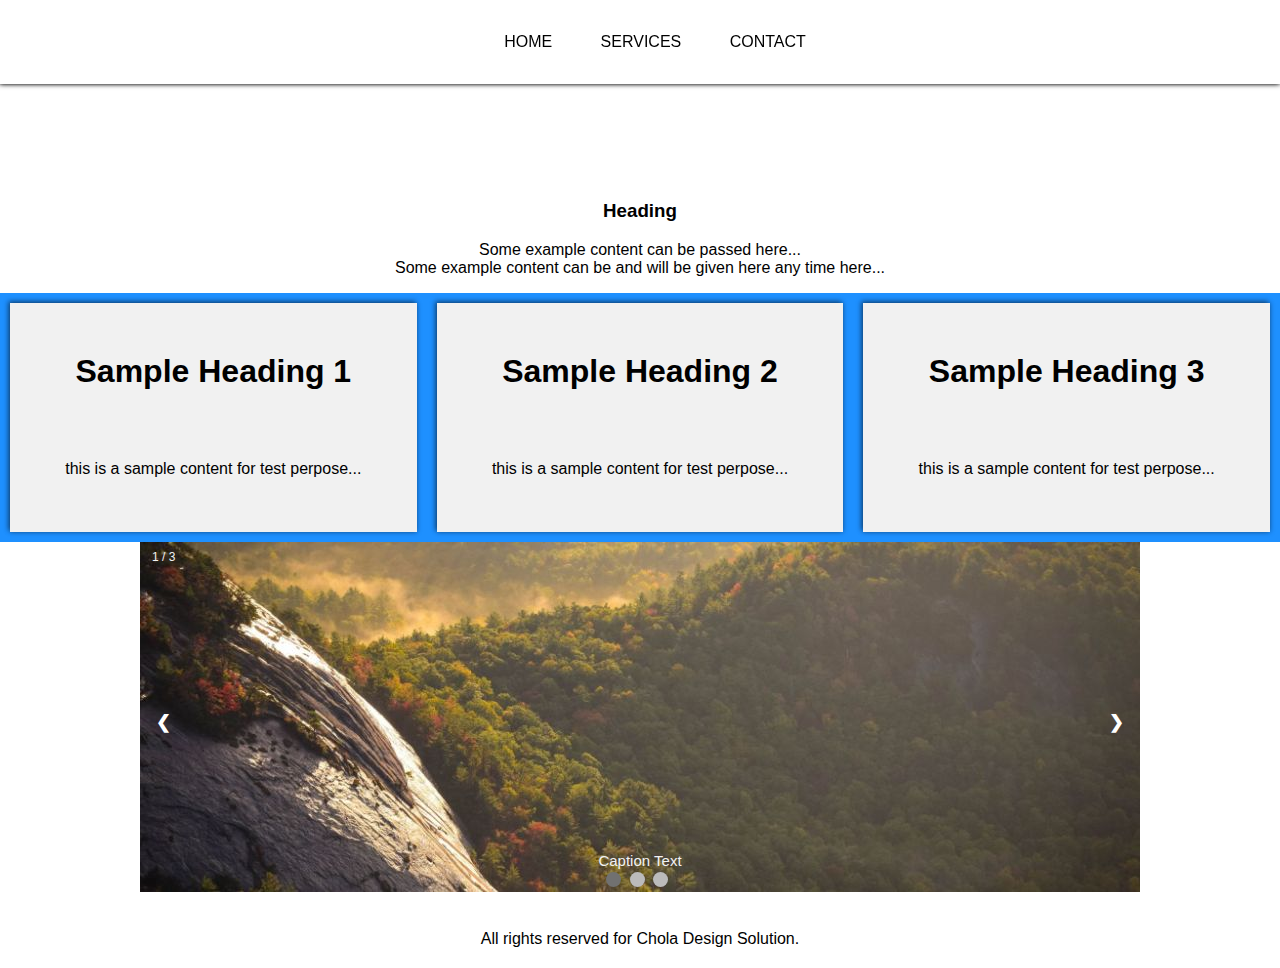
==== index.html @ 94625c48 "Testing web page" ====
<!DOCTYPE html>

<html>
    <head>
        <title>Chola Design Solution</title>
        <link rel="stylesheet" href="static/chola_design/base.css">
    </head>
    <body>
        <div id=heading>
            <ul>
                <li> HOME </li>
                <li> SERVICES </li>
                <li> CONTACT </li>
            </ul>
        </div>
        <div id=Body>
            <div class=subHeading>
                <h3>Heading</h3>
                <p>Some example content can be passed here...<br>Some example content can be and will be given here any time here...</p>
            </div>
            <div class=container>
                <div>
                    <h1> Sample Heading 1 </h1>
                    <p> this is a sample content for test perpose...</p>
                </div>
                <div>
                    <h1> Sample Heading 2 </h1>
                    <p> this is a sample content for test perpose...</p>
                </div>
                <div>
                    <h1> Sample Heading 3 </h1>
                    <p> this is a sample content for test perpose...</p>
                </div>
            </div>
            
            <div class="slideshow-container">

                <div class="mySlides fade">
                  <div class="numbertext">1 / 3</div>
                  <img src="static/chola_design/images/11.jpg" style="width:100%">
                  <div class="text">Caption Text</div>
                </div>
              
                <div class="mySlides fade">
                  <div class="numbertext">2 / 3</div>
                  <img src="static/chola_design/images/22.jpg" style="width:100%">
                  <div class="text">Caption Two</div>
                </div>
              
                <div class="mySlides fade">
                  <div class="numbertext">3 / 3</div>
                  <img src="static/chola_design/images/33.jpg" style="width:100%">
                  <div class="text">Caption Three</div>
                </div>
              
                <a class="prev" onclick="plusSlides(-1)">&#10094;</a>
                <a class="next" onclick="plusSlides(1)">&#10095;</a>
                <div class="insideDot" style="text-align:center">
                    <span class="dot" onclick="currentSlide(1)"></span> 
                    <span class="dot" onclick="currentSlide(2)"></span> 
                    <span class="dot" onclick="currentSlide(3)"></span> 
                </div>
            </div>
            <br> 


        </div>
        <div id=footer>
            All rights reserved for Chola Design Solution. 

        </div>
    </body>
    <script src="static/chola_design/base.js"></script>
</html>
---- static/chola_design/base.css ----
#Body {
    /* margin-top: 5%; 
    position: absolute; */
    margin-top: 200px;
}

body {
    margin: 0%;
    padding: 0%;
    border: none;

}
#heading {
    left: 0; 
    position: fixed;
    top: 0;
    width: 100%;
    z-index: 999999;
    box-shadow: 0px 0px 5px #000, -2px -2px 5px #000;
    background: #fff;
}
#heading ul {
    list-style: none;
    text-align: center;
}
#heading ul li{
    display: inline-flex;
    margin-right: 10px;
    align-items: flex-end;
    padding: 15px;
    border-radius: 50px ;
    border-style: solid;
    border-color: white;
    border-width: 2px;
}
#heading ul li:hover {
    cursor: pointer; 
    border-color: black;
}
#footer {
    text-align: center;
    padding: 20px;
}
.container{
    display: flex;
    flex-direction: row;
    background-color: DodgerBlue;
    justify-content: center;
}
.container div {
    background-color: #f1f1f1;
    width: 500px;
    margin: 10px;
    text-align: center;
    line-height: 75px;
    padding: 10px;
    box-shadow: 0px 0px 5px rgba(0, 0, 0, 0.363), -2px -2px 5px rgba(0, 0, 0, 0.363);
}
.container div:hover {
    background-color: gray;
    color: white;
}
.subHeading {
    text-align: center;
}
.subHeading h3{
    text-underline-position: below;
}


/* w3school  */

* {box-sizing: border-box}
body {font-family: Verdana, sans-serif; margin:0}
.mySlides {display: none}
img {vertical-align: middle;}

/* Slideshow container */
.slideshow-container {
  max-width: 1000px;
  position: relative;
  margin: auto;
}

/* Next & previous buttons */
.prev, .next {
  cursor: pointer;
  position: absolute;
  top: 50%;
  width: auto;
  padding: 16px;
  margin-top: -22px;
  color: white;
  font-weight: bold;
  font-size: 18px;
  transition: 0.6s ease;
  border-radius: 0 3px 3px 0;
  user-select: none;
}

/* Position the "next button" to the right */
.next {
  right: 0;
  border-radius: 3px 0 0 3px;
}

/* On hover, add a black background color with a little bit see-through */
.prev:hover, .next:hover {
  background-color: rgba(0,0,0,0.8);
}

/* Caption text */
.text {
  color: #f2f2f2;
  font-size: 15px;
  padding: 8px 12px;
  position: absolute;
  bottom: 15px;
  width: 100%;
  text-align: center;
}
.insideDot {
    position: absolute;
    bottom: 1px;
    right: 47%;
}
/* Number text (1/3 etc) */
.numbertext {
  color: #f2f2f2;
  font-size: 12px;
  padding: 8px 12px;
  position: absolute;
  top: 0;
}

/* The dots/bullets/indicators */
.dot {
  cursor: pointer;
  height: 15px;
  width: 15px;
  margin: 0 2px;
  background-color: #bbb;
  border-radius: 50%;
  display: inline-block;
  transition: background-color 0.6s ease;
}

.active, .dot:hover {
  background-color: #717171;
}

/* Fading animation */
.fade {
  -webkit-animation-name: fade;
  -webkit-animation-duration: 1.5s;
  animation-name: fade;
  animation-duration: 1.5s;
}

@-webkit-keyframes fade {
  from {opacity: .4} 
  to {opacity: 1}
}

@keyframes fade {
  from {opacity: .4} 
  to {opacity: 1}
}

/* On smaller screens, decrease text size */
@media only screen and (max-width: 300px) {
  .prev, .next,.text {font-size: 11px}
}
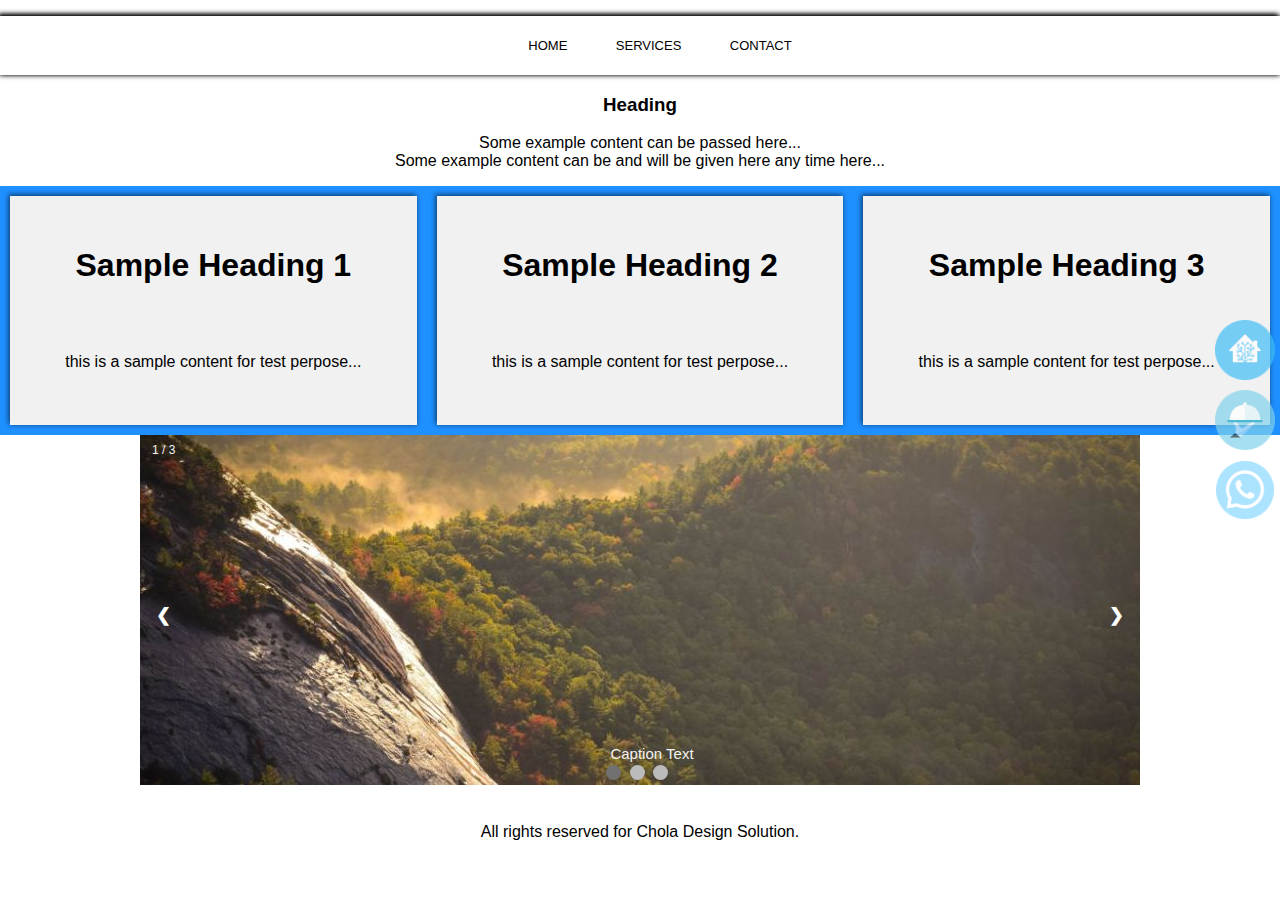
==== commit b7ec1b67: "added side bar and contact dummy page" ====
--- a/index.html
+++ b/index.html
@@ -8,9 +8,9 @@
     <body>
         <div id=heading>
             <ul>
-                <li> HOME </li>
-                <li> SERVICES </li>
-                <li> CONTACT </li>
+                <li> <a href="index.html"> HOME </a> </li>
+                <li> <a href="services.html"> SERVICES </a> </li>
+                <li> <a href="contact.html"> CONTACT </a> </li>
             </ul>
         </div>
         <div id=Body>
@@ -69,6 +69,11 @@
             All rights reserved for Chola Design Solution. 
 
         </div>
+        <div class="sideLast">
+            <a href="index.html"><img title='HOME' alt='HOME' class=icon src="static/chola_design/images/ICO/home.ico" ></a>
+            <a href="service.html"><img title='SERVICE' class=icon alt='SERVICE' src="static/chola_design/images/ICO/service.ico" ></a>
+            <a href="contact.html"><img title='CONTACT US' class=icon alt='CONTACT' src="static/chola_design/images/ICO/whatsapp.ico" ></a>
+        </div>
     </body>
     <script src="static/chola_design/base.js"></script>
 </html>--- a/static/chola_design/base.css
+++ b/static/chola_design/base.css
@@ -1,9 +1,25 @@
 #Body {
     /* margin-top: 5%; 
     position: absolute; */
-    margin-top: 200px;
+    margin-top: 0;
 }
-
+.icon {
+  height: 60px;
+  width: 60px;
+  display:block;
+  clear: both;
+  padding: 5px;
+  opacity: 0.7;
+}
+.icon:hover{
+  opacity: 2;
+  
+}
+.sideLast{
+  position:fixed;
+  top:35%;
+  right: 0;
+}
 body {
     margin: 0%;
     padding: 0%;
@@ -12,7 +28,7 @@
 }
 #heading {
     left: 0; 
-    position: fixed;
+    position: sticky;
     top: 0;
     width: 100%;
     z-index: 999999;
@@ -24,14 +40,20 @@
     text-align: center;
 }
 #heading ul li{
-    display: inline-flex;
-    margin-right: 10px;
-    align-items: flex-end;
-    padding: 15px;
-    border-radius: 50px ;
-    border-style: solid;
-    border-color: white;
-    border-width: 2px;
+  display: inline-flex;
+  margin: 10px;
+  align-items: flex-end;
+  padding: 10px;
+  
+  border-radius: 50px ;
+  border-style: solid;
+  border-color: white;
+  border-width: 2px;
+}
+#heading ul li a{
+  text-decoration: none;
+  font-size: small;
+  color: black;
 }
 #heading ul li:hover {
     cursor: pointer; 
@@ -59,6 +81,7 @@
 .container div:hover {
     background-color: gray;
     color: white;
+    z-index: 1;
 }
 .subHeading {
     text-align: center;
@@ -66,7 +89,9 @@
 .subHeading h3{
     text-underline-position: below;
 }
-
+table {
+  margin: 0 auto;            
+}​
 
 /* w3school  */
 
@@ -108,7 +133,6 @@
 .prev:hover, .next:hover {
   background-color: rgba(0,0,0,0.8);
 }
-
 /* Caption text */
 .text {
   color: #f2f2f2;
